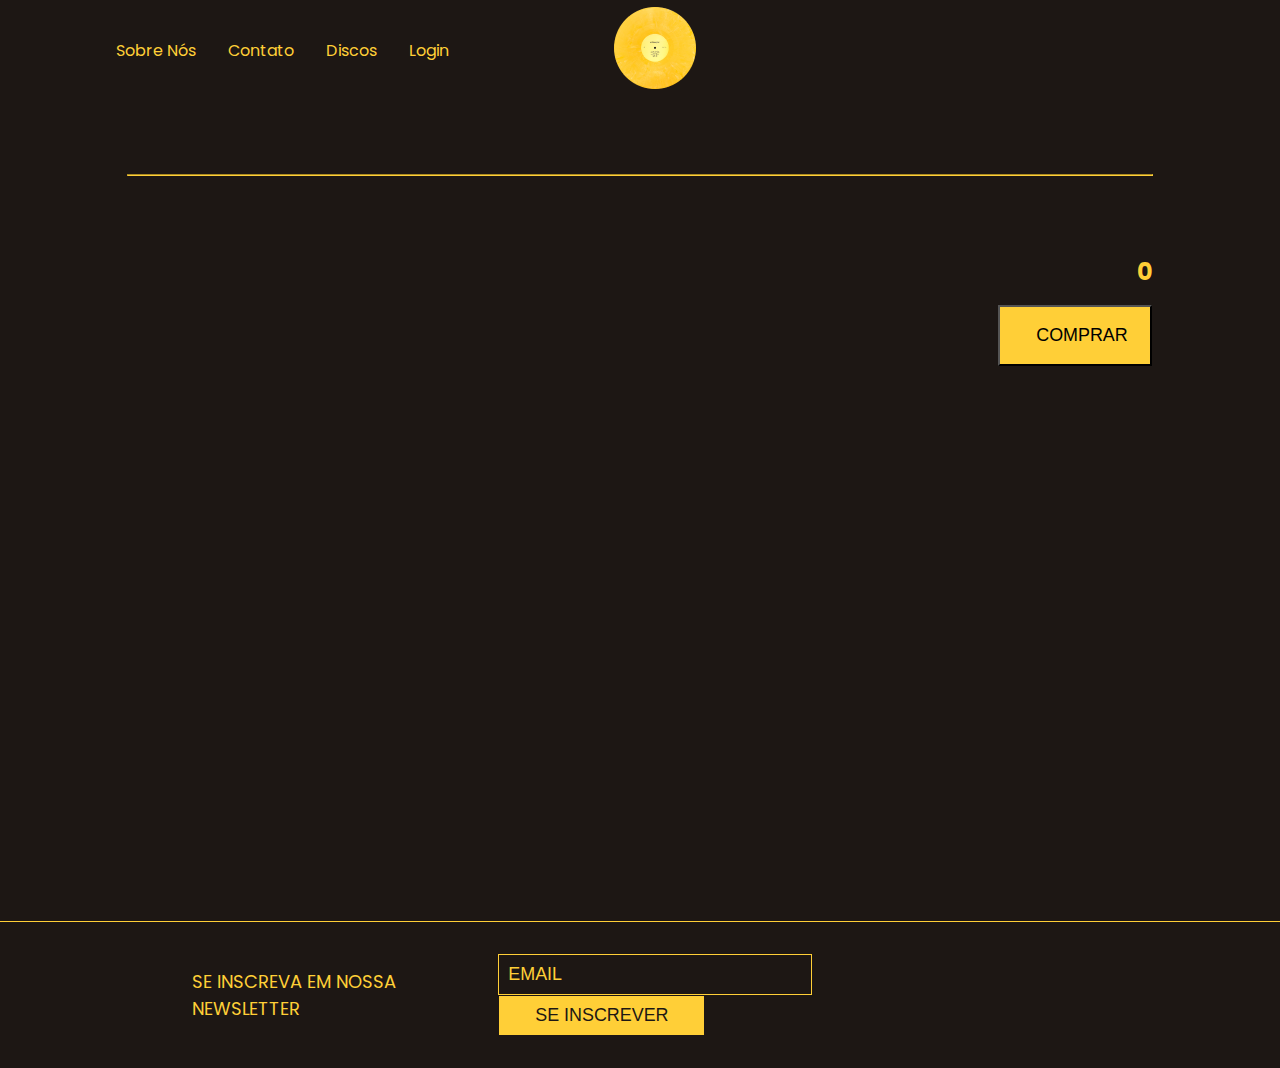
==== checkout.html @ b99fe313 "Add files via upload" ====
<!DOCTYPE html>
<html lang="pt-br">
    <head>
        <meta charset="UTF-8">
        <meta name="viewport" content="width=device-width, initial-scale=1.0">
        <title>Login</title>
        <link rel="stylesheet" href="./css/home.css">
        <link rel="stylesheet" href="./css/checkout.css">
    </head>
    <body>

        <header>
            <div class="container">
                <ul class="fixed size tamanhonav navbar">
                    <div class="pp">
                        <li><a class="active" href="./home.html">Sobre Nós</a></li>
                        <li><a class="active" href="./home.html">Contato</a></li>
                        <li><a class="active" href="./home.html">Discos</a></li>
                        <li><a class="active" href="./login.html">Login</a></li>
                    </div>
                    <div class="um navbarimg"><a class="disco" href="./home.html"><img src="./images/disco.png" alt=""></a></div>
                    <div class="pr navbarimg icon-cart" style="position: relative; float: right;">
                        <img class="pv carrinho" src="./images/carrinho.png" alt="">
                        <span>0</span>
                    </div>
                </ul>
            </div> 
        </header>

        <div class="cartTab">
            <h1 style="font-size: 22px;">Carrinho de Compras</h1>
            <div class="listCart"></div>
            <div class="btn">
                <button class="close">Fechar</button>
                <button class="checkOut"><a href="checkout.html">Finalizar a compra</a></button>
            </div>
        </div>

        <main class="checkout__main">
            <hr class="checkout__linha-main">
            
            <ul class="checkout__lista">

                

            </ul>

            <section class="checkout__compra">
                <h2 id="preco_total">R$ 405,99</h2>
                <button class="checkout__compra-button">COMPRAR</button> 
            </section>

        </main>

        <footer class="footer">
            <p class="footer__newsletter amarelo">SE INSCREVA EM NOSSA NEWSLETTER</p>
            <div class="footer__inscricao">
                <input type="text" name="email" placeholder="EMAIL">
                <button class="footer__inscricao__inscrever">SE INSCREVER</button>
            </div>
        </footer>

        <script src="./js/app.js"></script>
        <script src="./js/checkout.js"></script>

    </body>
</html>
---- css/home.css ----
@import url('https://fonts.googleapis.com/css2?family=Poppins:ital,wght@0,100;0,200;0,300;0,400;0,500;0,600;0,700;0,800;0,900;1,100;1,200;1,300;1,400;1,500;1,600;1,700;1,800;1,900&display=swap');

@import "header.css";
@import "login.css";
@import "produtos.css";
@import "checkout.css";

:root {
  --cor-primaria: #000000;
  --cor-secundaria: #FFCF37;
  --cor-terciaria: #37FF57;
  --cor-quarternaria: #FF3737;
  --cor-texto: #141A1D;
  --cor-fundo: #1D1714;
  --cor-hover: #ce9e00;

  --fonte: "Poppins", sans-serif;
}

html, body {
  background-color: var(--cor-fundo);
  margin: 0;
  padding: 0;
  overflow-x: hidden; 
  display: inline;
  font-family: var(--fonte);
}

main {
  width: 100%;
  display: flex;
  align-items: center;
  flex-direction: column;
  gap: 15px;
  padding: 30px 0;
  padding-bottom: 50px;
}

/* #region itens-relacionados */
h3 {
  font-size: 30px;
  text-align: center;
  color: var(--cor-secundaria);
  margin-top: 30px;
  margin-bottom: 40px;
}

.related-list .item img {
  width: 90%;
}

.related-list {
  position: static;
  display: grid;
  grid-template-columns: repeat(3, minmax(400px, 3fr));
  gap: 20px;
  padding: 20px;
}

.related-list .item {
  background-color: var(--cor-fundo);
  padding: 20px;
  text-decoration: none;
}

.related-list .item h2 {
  font-weight: 500;
  font-size: large;
  color: var(--cor-secundaria);
  margin-top: 5px;
  margin-left: 10px;
}

.related-list .item .price {
  margin-left: 10px;
  color: var(--cor-hover);
}

.related-list .item a {
  text-decoration: none;
  color: inherit;
}

.related-list .item button {
  background-color: var(--cor-secundaria);
  color: var(--cor-fundo);
  border: none;
  padding: 5px 10px;
  margin-top: 10px;
  border-radius: 20px;
}

@media only screen and (max-width: 992px) {
  .related-list {
    grid-template-columns: repeat(3, 1fr);
  }
}

/* mobile */
@media only screen and (max-width: 768px) {
  .related-list {
    grid-template-columns: repeat(2, 1fr);
  }
}
/* #endregion itens-relacionados */

/* #region footer */
.footer {
  padding: 2em 0;
  border-top: solid;
  border-width: 1px;
  border-color: var(--cor-secundaria);
  display: flex;
  align-items: center;
  justify-content: space-between;
}

.footer__newsletter {
  padding-left: 15%;
  font-size: 18px;
  font-weight: 400;
  color: var(--cor-secundaria);
}

.footer__inscricao {
  padding: 0px 15em 0px 0px;
}

.footer__inscricao > input{
  border: solid;
  border-width: 1px;
  padding: 5px;
  background-color: var(--cor-fundo);
  color: var(--cor-secundaria);
  font-size: 1.12rem;
  font-weight: 400;
  outline: none;
  padding: .5em 4em .5em .5em;
  margin-right: 2em;
}

.footer__inscricao > input::placeholder {
  color: var(--cor-secundaria);
}

.footer__inscricao__inscrever {
  padding: .5em 2em;
  border: solid;
  border-width: 1px;
  background-color: var(--cor-secundaria);
  color: var(--cor-fundo);
  font-size: 1.12rem;
}

.footer__inscricao__inscrever:hover {
  background-color: var(--cor-hover);
}
/* #endregion footer */

.btn a {
  text-decoration: none;
  color: var(--cor-primaria);
}

.carrinho,
.icon-cart span  {
    display: block;
}
---- css/checkout.css ----
.checkout__main {
    min-height: 83vh;
    width: auto;
    padding: 0;
    margin-top: 4em;
    color: var(--cor-secundaria);
}

.checkout__lista {
    width: 100%;
    display: flex;
    flex-direction: column;
    align-items: center;
    padding: 0;
}

.checkout__disco {
    width: 80%;
}

.checkout__linha {
    border-color: var(--cor-secundaria);
    margin: 0;
    padding: 0;
}

.checkout__linha-main {
    border-color: var(--cor-secundaria);
    margin: 0;
    padding: 0;
    width: 80%;
}

.checkout__disco-conteudo {
    display: flex;
    justify-content: space-between;
    align-items: center;
    margin: 3em 0;
}

.checkout__disco-conteudo--principal {
    display: flex;
}

.checkout__disco-conteudo--principal div {
    width: 275px;
    display: flex;
    flex-direction: column;
    justify-content: center;
    gap: 2em;
    margin-left: 2em;
}

.checkout__disco-nome {
    font-size: 1.25rem;
    font-weight: 400;
    text-transform: uppercase;
}

.checkout__disco-conteudo--principal button {
    background-color: transparent;
    border: none;
    width: 25px;
    cursor: pointer;
}

.checkout__preco {
    display: flex;
    gap: 1em;
    font-size: 1.25rem;
}

.checkout__preco-desconto {
    color: var(--cor-terciaria);
}

.checkout__quantidade {
    display: flex;
    align-items: center;
    justify-content: space-between;
    width: 20%;
}

.checkout__quantidade-botao {
    display: flex;
    justify-content: space-between;
    font-size: 1rem;
    gap: 2em;
    padding: .5em 1em;
    border: 1px solid var(--cor-secundaria);
    max-width: 25%;
}

.checkout__quantidade-botao button {
    background-color: transparent;
    border: none;
    display: flex;
    align-items: center;
    justify-content: center;
    cursor: pointer;
    max-width: 30%;
}

.checkout__quantidade-botao p {
    width: 0;
}

.checkout__preco-total--disco {
    font-size: 1.5rem;
    font-weight: 400;
}

.checkout__compra {
    width: 80%;
    display: flex;
    flex-direction: column;
    text-align: right;
    gap: 1em;
    margin: 3em 0;
}

.checkout__compra-button {
    background-color: var(--cor-secundaria);
    width: 15%;
    margin-left: 85%;
    padding: 1em 2em;
    font-size: 1.12rem;
    font-weight: 500;
    cursor: pointer;
}

.checkout__compra-button:hover {
    background-color: var(--cor-hover);
}

.checkout__trash:hover {
    color: var(--cor-hover);
}

.carrinho,
.icon-cart span  {
    display: none;
}
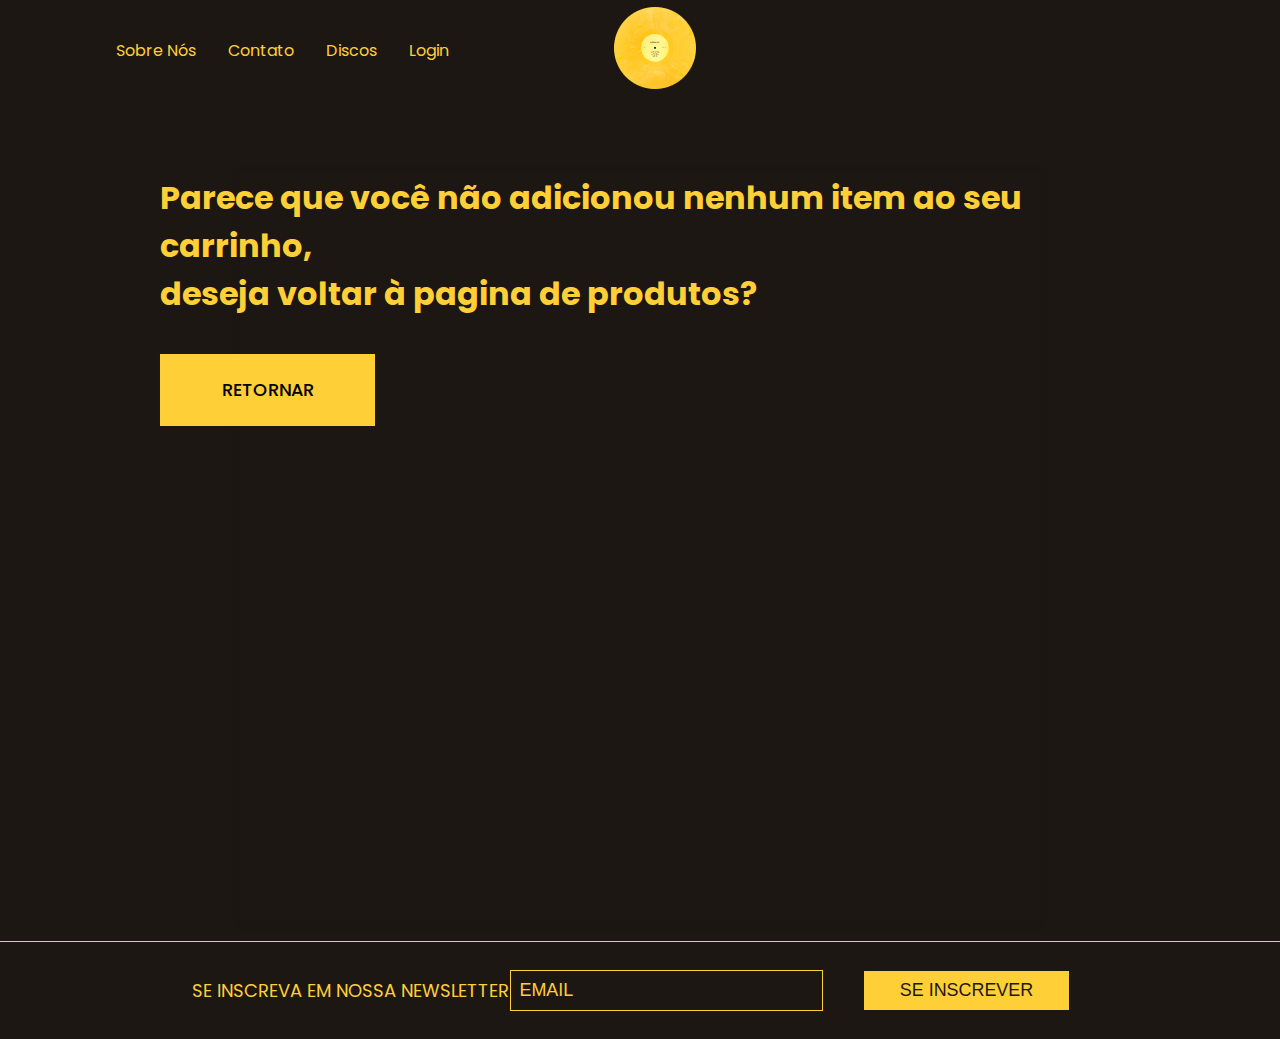
==== commit 50dc824c: "finishing project" ====
--- a/checkout.html
+++ b/checkout.html
@@ -13,12 +13,12 @@
             <div class="container">
                 <ul class="fixed size tamanhonav navbar">
                     <div class="pp">
-                        <li><a class="active" href="./home.html">Sobre Nós</a></li>
-                        <li><a class="active" href="./home.html">Contato</a></li>
-                        <li><a class="active" href="./home.html">Discos</a></li>
+                        <li><a class="active" href="./sobrenos.html">Sobre Nós</a></li>
+                        <li><a class="active" href="./contato.html">Contato</a></li>
+                        <li><a class="active" href="./index.html">Discos</a></li>
                         <li><a class="active" href="./login.html">Login</a></li>
                     </div>
-                    <div class="um navbarimg"><a class="disco" href="./home.html"><img src="./images/disco.png" alt=""></a></div>
+                    <div class="um navbarimg"><a class="disco" href="./index.html"><img src="./images/disco.png" alt=""></a></div>
                     <div class="pr navbarimg icon-cart" style="position: relative; float: right;">
                         <img class="pv carrinho" src="./images/carrinho.png" alt="">
                         <span>0</span>
@@ -41,12 +41,10 @@
             
             <ul class="checkout__lista">
 
-                
-
             </ul>
 
             <section class="checkout__compra">
-                <h2 id="preco_total">R$ 405,99</h2>
+                <h2 id="preco_total"></h2>
                 <button class="checkout__compra-button">COMPRAR</button> 
             </section>
 
--- a/css/home.css
+++ b/css/home.css
@@ -4,6 +4,8 @@
 @import "login.css";
 @import "produtos.css";
 @import "checkout.css";
+@import "sobrenos.css";
+@import "contato.css";
 
 :root {
   --cor-primaria: #000000;
@@ -106,6 +108,7 @@
 
 /* #region footer */
 .footer {
+  background-color: transparent;
   padding: 2em 0;
   border-top: solid;
   border-width: 1px;
--- a/css/checkout.css
+++ b/css/checkout.css
@@ -140,4 +140,29 @@
 .carrinho,
 .icon-cart span  {
     display: none;
+}
+
+.hidden {
+    display: none;
+}
+
+.checkout__vazio {
+    width: 75vw;
+}
+
+.checkout__vazio a{
+    height: 4em;
+    width: 6em;
+    background-color: var(--cor-secundaria);
+    color: var(--cor-primaria);
+    padding: 0 3em;
+    font-size: 1.12rem;
+    font-weight: 500;
+    cursor: pointer;
+    display: flex;
+    align-items: center;
+    justify-content: center;
+    text-transform: uppercase;
+    margin-top: 2em;
+    text-decoration: none;
 }